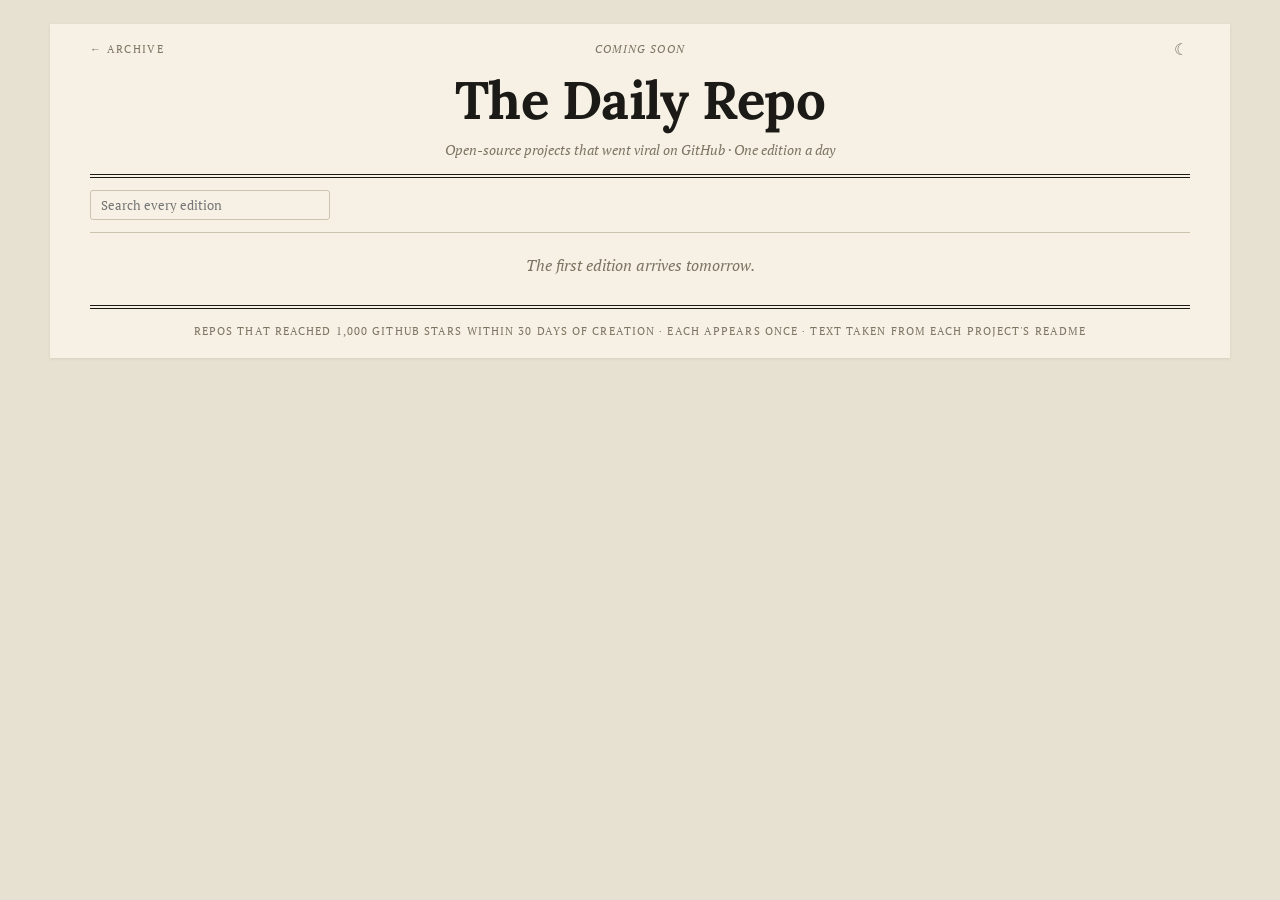
==== docs/index.html @ 447a6e2a "Add daily viral-repo pipeline, static site and workflow Pipeline finds repos that reached 1k stars w" ====
<!doctype html>
<html lang="en"><head><meta charset="utf-8"><meta name="viewport" content="width=device-width,initial-scale=1">
<title>The Daily Repo</title><meta name="description" content="The first edition arrives tomorrow">
<meta property="og:title" content="The Daily Repo"><meta property="og:description" content="The first edition arrives tomorrow">
<link rel="preconnect" href="https://fonts.googleapis.com"><link rel="preconnect" href="https://fonts.gstatic.com" crossorigin>
<link rel="stylesheet" href="https://fonts.googleapis.com/css2?family=Lora:wght@700;900&family=PT+Serif:ital,wght@0,400;0,700;1,400&display=swap">
<link rel="stylesheet" href="style.css">
<script>try{const t=localStorage.getItem("theme");if(t)document.documentElement.dataset.theme=t}catch(e){}</script></head>
<body><div class="paper">
<div class="eyebrow"><div><a href="archive.html">← Archive</a></div><div class="center"><span>Coming soon</span></div><div class="right"><button type="button" id="theme" aria-label="Toggle dark mode">☾</button></div></div>
<header class="mast"><h1><a href="index.html">The Daily Repo</a></h1>
<p class="sub">Open-source projects that went viral on GitHub · One edition a day</p></header>
<div class="bar"><input id="q" type="search" placeholder="Search every edition" aria-label="Search every edition" autocomplete="off"></div>
<main id="results" hidden></main><main id="content"><p class="empty">The first edition arrives tomorrow.</p></main>
<footer>Repos that reached 1,000 GitHub stars within 30 days of creation · Each appears once · Text taken from each project's README</footer>
</div><script src="site.js"></script></body></html>
---- docs/style.css ----
:root {
  --desk: #e7e1d1;
  --paper: #f6f1e4;
  --ink: #1b1a17;
  --text: #34312a;
  --muted: #7c7563;
  --rule: #cdc4ae;
  --frame: #ebe2ca;
  --accent: #8b2d1a;
  --on-accent: #f6f1e4;
  --serif: "PT Serif", Georgia, "Times New Roman", serif;
  --display: Lora, Georgia, "Times New Roman", serif;
  color-scheme: light;
}
@media (prefers-color-scheme: dark) {
  :root:not([data-theme="light"]) {
    --desk: #0e0d0b;
    --paper: #1a1814;
    --ink: #eee7d6;
    --text: #d8d0bd;
    --muted: #a39b87;
    --rule: #3b352a;
    --frame: #25211b;
    --accent: #e3825f;
    --on-accent: #1a1814;
    color-scheme: dark;
  }
}
:root[data-theme="dark"] {
  --desk: #0e0d0b;
  --paper: #1a1814;
  --ink: #eee7d6;
  --text: #d8d0bd;
  --muted: #a39b87;
  --rule: #3b352a;
  --frame: #25211b;
  --accent: #e3825f;
  --on-accent: #1a1814;
  color-scheme: dark;
}

* { box-sizing: border-box; }
[hidden] { display: none !important; }
body { margin: 0; background: var(--desk); color: var(--ink); font: 16px/1.5 var(--serif); }
a { color: inherit; text-decoration: none; }
a:hover { text-decoration: underline; text-underline-offset: 2px; }
.paper { max-width: 1180px; margin: 24px auto; padding: 0 40px 8px; background: var(--paper); box-shadow: 0 1px 3px rgb(0 0 0 / 0.08); }

/* top strip */
.eyebrow { display: grid; grid-template-columns: 1fr auto 1fr; align-items: center; gap: 12px; padding: 16px 0 6px; font-size: 11px; letter-spacing: 0.12em; text-transform: uppercase; color: var(--muted); }
.eyebrow .center { display: flex; gap: 14px; align-items: center; font-style: italic; }
.eyebrow .off { opacity: 0.35; }
.eyebrow .right { justify-self: end; display: flex; align-items: center; gap: 10px; }
#theme { border: 0; background: none; color: inherit; font-size: 16px; cursor: pointer; padding: 0 2px; }

/* masthead */
.mast { text-align: center; padding: 6px 0 14px; border-bottom: 4px double var(--ink); }
.mast h1 { margin: 0; font: 900 clamp(2.3rem, 6vw, 3.3rem)/1.1 var(--display); letter-spacing: -0.01em; }
.mast h1 a:hover { text-decoration: none; }
.sub { margin: 10px 0 0; font-size: 14px; font-style: italic; color: var(--muted); }

/* filters + search */
.bar { display: flex; flex-wrap: wrap; gap: 10px 24px; align-items: center; justify-content: space-between; padding: 12px 0; border-bottom: 1px solid var(--rule); }
.pills { display: flex; flex-wrap: wrap; align-items: center; gap: 6px; }
.pill-label { margin-right: 4px; font-size: 13px; font-weight: 700; font-style: italic; }
.pill { padding: 4px 10px; border: 1px solid var(--rule); border-radius: 3px; background: var(--frame); color: var(--ink); font: 11px/1.4 var(--serif); letter-spacing: 0.08em; text-transform: uppercase; cursor: pointer; }
.pill.on { background: var(--accent); border-color: var(--accent); color: var(--on-accent); }
#q { flex: 0 1 240px; min-width: 0; padding: 5px 10px; border: 1px solid var(--rule); border-radius: 3px; background: transparent; color: var(--ink); font: 13px var(--serif); }
#q:focus-visible, .pill:focus-visible, #theme:focus-visible { outline: 2px solid var(--accent); outline-offset: 2px; }

/* stories */
.story { padding: 16px 0; border-bottom: 1px solid var(--rule); break-inside: avoid; }
.kicker { margin-bottom: 6px; font-size: 11px; font-weight: 700; letter-spacing: 0.12em; text-transform: uppercase; color: var(--accent); }
.byline { margin-bottom: 6px; font-size: 11px; letter-spacing: 0.06em; text-transform: uppercase; color: var(--muted); }
.byline a { color: var(--accent); }
.story h2 { margin: 0 0 10px; font: 700 1.08rem/1.3 var(--display); overflow-wrap: anywhere; }
.story.top { padding: 22px 0 24px; }
.story.top h2 { font-size: clamp(1.5rem, 3vw, 2rem); line-height: 1.2; }
.top-cols { display: grid; grid-template-columns: repeat(auto-fit, minmax(min(300px, 100%), 1fr)); gap: 24px; align-items: start; }
figure { margin: 0 0 12px; background: var(--frame); }
figure img { display: block; width: 100%; max-height: 300px; object-fit: contain; }
.story.top figure img { max-height: 380px; }
.dek { margin: 0 0 8px; font-style: italic; color: var(--ink); overflow-wrap: anywhere; }
.body p { margin: 0 0 10px; font-size: 14.7px; line-height: 1.55; color: var(--text); overflow-wrap: anywhere; }
.body p:first-child::first-letter { float: left; margin: 0.06em 0.08em 0 0; font: 700 3.1em/0.8 var(--display); color: var(--accent); }
.meta { margin: 0; font-size: 12px; color: var(--muted); }
.meta a { color: var(--accent); }
.columns { column-count: 3; column-gap: 32px; column-rule: 1px solid var(--rule); }
.columns .story { display: inline-block; width: 100%; }

.following h3 { margin: 24px 0 8px; font-size: 11px; letter-spacing: 0.12em; text-transform: uppercase; color: var(--muted); }
.following ul, .archive { padding-left: 1.1em; }
.following li, .archive li { margin: 6px 0; overflow-wrap: anywhere; }
.archive { max-width: 520px; margin: 24px auto; }
.archive a { color: var(--accent); }
.empty { margin: 20px 0; text-align: center; font-style: italic; color: var(--muted); }
footer { margin-top: 28px; padding: 14px 0 10px; border-top: 4px double var(--ink); text-align: center; font-size: 11px; letter-spacing: 0.1em; text-transform: uppercase; color: var(--muted); }

@media (max-width: 960px) { .columns { column-count: 2; } }
@media (max-width: 640px) {
  .paper { margin: 0; padding: 0 16px 8px; box-shadow: none; }
  .columns { column-count: 1; }
  .eyebrow { grid-template-columns: 1fr auto; }
  .eyebrow .center { grid-column: 1 / -1; grid-row: 2; justify-content: center; }
  #q { flex-basis: 100%; }
}
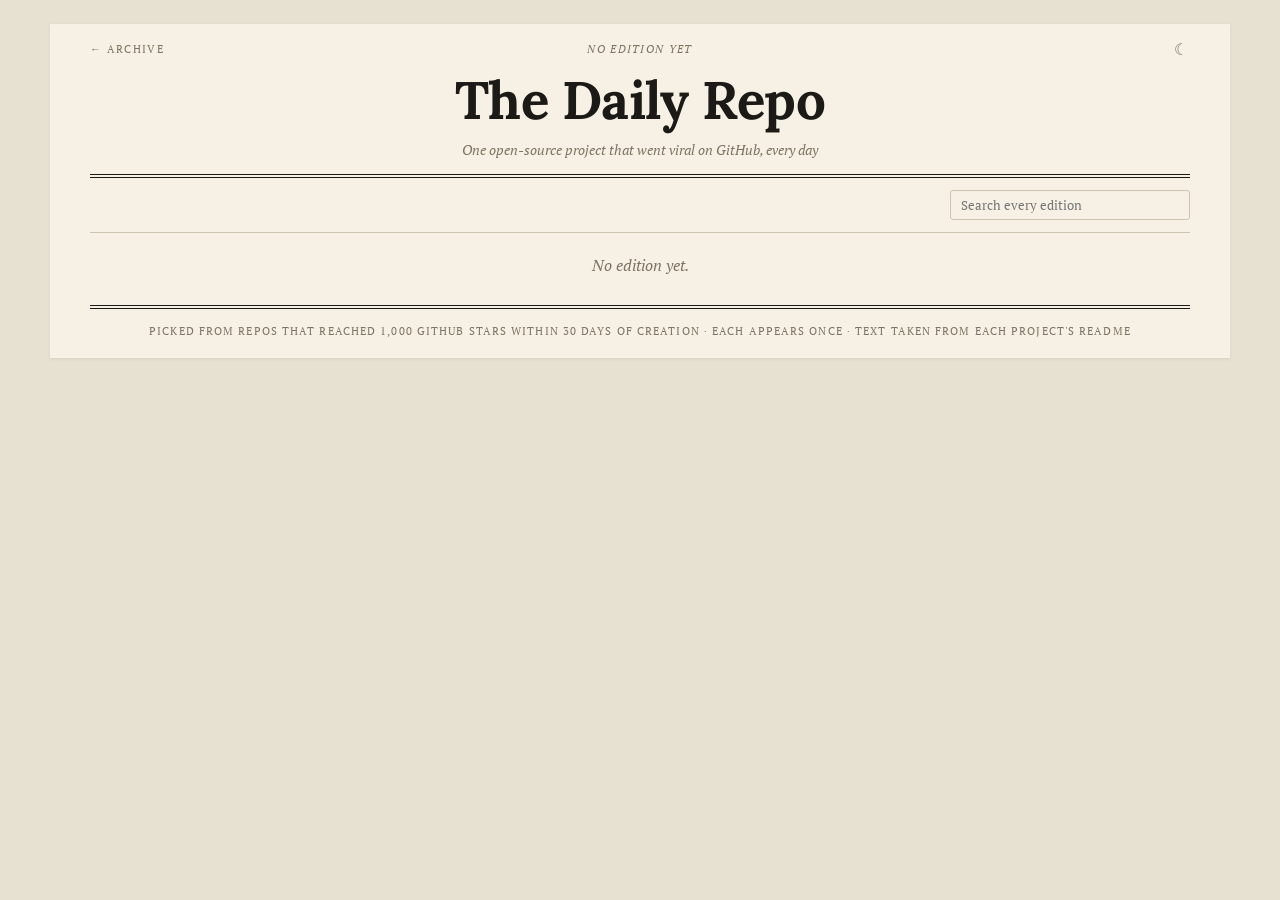
==== commit 25ae6bc0: "Pick one repo a day; manual runs with --date and --regenerate A run builds one day's edition: the be" ====
--- a/docs/index.html
+++ b/docs/index.html
@@ -1,16 +1,16 @@
 <!doctype html>
 <html lang="en"><head><meta charset="utf-8"><meta name="viewport" content="width=device-width,initial-scale=1">
-<title>The Daily Repo</title><meta name="description" content="The first edition arrives tomorrow">
-<meta property="og:title" content="The Daily Repo"><meta property="og:description" content="The first edition arrives tomorrow">
+<title>The Daily Repo</title><meta name="description" content="">
+<meta property="og:title" content="The Daily Repo"><meta property="og:description" content="">
 <link rel="preconnect" href="https://fonts.googleapis.com"><link rel="preconnect" href="https://fonts.gstatic.com" crossorigin>
 <link rel="stylesheet" href="https://fonts.googleapis.com/css2?family=Lora:wght@700;900&family=PT+Serif:ital,wght@0,400;0,700;1,400&display=swap">
 <link rel="stylesheet" href="style.css">
 <script>try{const t=localStorage.getItem("theme");if(t)document.documentElement.dataset.theme=t}catch(e){}</script></head>
 <body><div class="paper">
-<div class="eyebrow"><div><a href="archive.html">← Archive</a></div><div class="center"><span>Coming soon</span></div><div class="right"><button type="button" id="theme" aria-label="Toggle dark mode">☾</button></div></div>
+<div class="eyebrow"><div><a href="archive.html">← Archive</a></div><div class="center"><span>No edition yet</span></div><div class="right"><button type="button" id="theme" aria-label="Toggle dark mode">☾</button></div></div>
 <header class="mast"><h1><a href="index.html">The Daily Repo</a></h1>
-<p class="sub">Open-source projects that went viral on GitHub · One edition a day</p></header>
+<p class="sub">One open-source project that went viral on GitHub, every day</p></header>
 <div class="bar"><input id="q" type="search" placeholder="Search every edition" aria-label="Search every edition" autocomplete="off"></div>
-<main id="results" hidden></main><main id="content"><p class="empty">The first edition arrives tomorrow.</p></main>
-<footer>Repos that reached 1,000 GitHub stars within 30 days of creation · Each appears once · Text taken from each project's README</footer>
+<main id="results" hidden></main><main id="content"><p class="empty">No edition yet.</p></main>
+<footer>Picked from repos that reached 1,000 GitHub stars within 30 days of creation · Each appears once · Text taken from each project's README</footer>
 </div><script src="site.js"></script></body></html>
--- a/docs/style.css
+++ b/docs/style.css
@@ -59,14 +59,10 @@
 .mast h1 a:hover { text-decoration: none; }
 .sub { margin: 10px 0 0; font-size: 14px; font-style: italic; color: var(--muted); }
 
-/* filters + search */
-.bar { display: flex; flex-wrap: wrap; gap: 10px 24px; align-items: center; justify-content: space-between; padding: 12px 0; border-bottom: 1px solid var(--rule); }
-.pills { display: flex; flex-wrap: wrap; align-items: center; gap: 6px; }
-.pill-label { margin-right: 4px; font-size: 13px; font-weight: 700; font-style: italic; }
-.pill { padding: 4px 10px; border: 1px solid var(--rule); border-radius: 3px; background: var(--frame); color: var(--ink); font: 11px/1.4 var(--serif); letter-spacing: 0.08em; text-transform: uppercase; cursor: pointer; }
-.pill.on { background: var(--accent); border-color: var(--accent); color: var(--on-accent); }
+/* search */
+.bar { display: flex; justify-content: flex-end; padding: 12px 0; border-bottom: 1px solid var(--rule); }
 #q { flex: 0 1 240px; min-width: 0; padding: 5px 10px; border: 1px solid var(--rule); border-radius: 3px; background: transparent; color: var(--ink); font: 13px var(--serif); }
-#q:focus-visible, .pill:focus-visible, #theme:focus-visible { outline: 2px solid var(--accent); outline-offset: 2px; }
+#q:focus-visible, #theme:focus-visible { outline: 2px solid var(--accent); outline-offset: 2px; }
 
 /* stories */
 .story { padding: 16px 0; border-bottom: 1px solid var(--rule); break-inside: avoid; }
@@ -88,10 +84,8 @@
 .columns { column-count: 3; column-gap: 32px; column-rule: 1px solid var(--rule); }
 .columns .story { display: inline-block; width: 100%; }
 
-.following h3 { margin: 24px 0 8px; font-size: 11px; letter-spacing: 0.12em; text-transform: uppercase; color: var(--muted); }
-.following ul, .archive { padding-left: 1.1em; }
-.following li, .archive li { margin: 6px 0; overflow-wrap: anywhere; }
-.archive { max-width: 520px; margin: 24px auto; }
+.archive { max-width: 560px; margin: 24px auto; padding-left: 1.1em; }
+.archive li { margin: 6px 0; overflow-wrap: anywhere; }
 .archive a { color: var(--accent); }
 .empty { margin: 20px 0; text-align: center; font-style: italic; color: var(--muted); }
 footer { margin-top: 28px; padding: 14px 0 10px; border-top: 4px double var(--ink); text-align: center; font-size: 11px; letter-spacing: 0.1em; text-transform: uppercase; color: var(--muted); }
